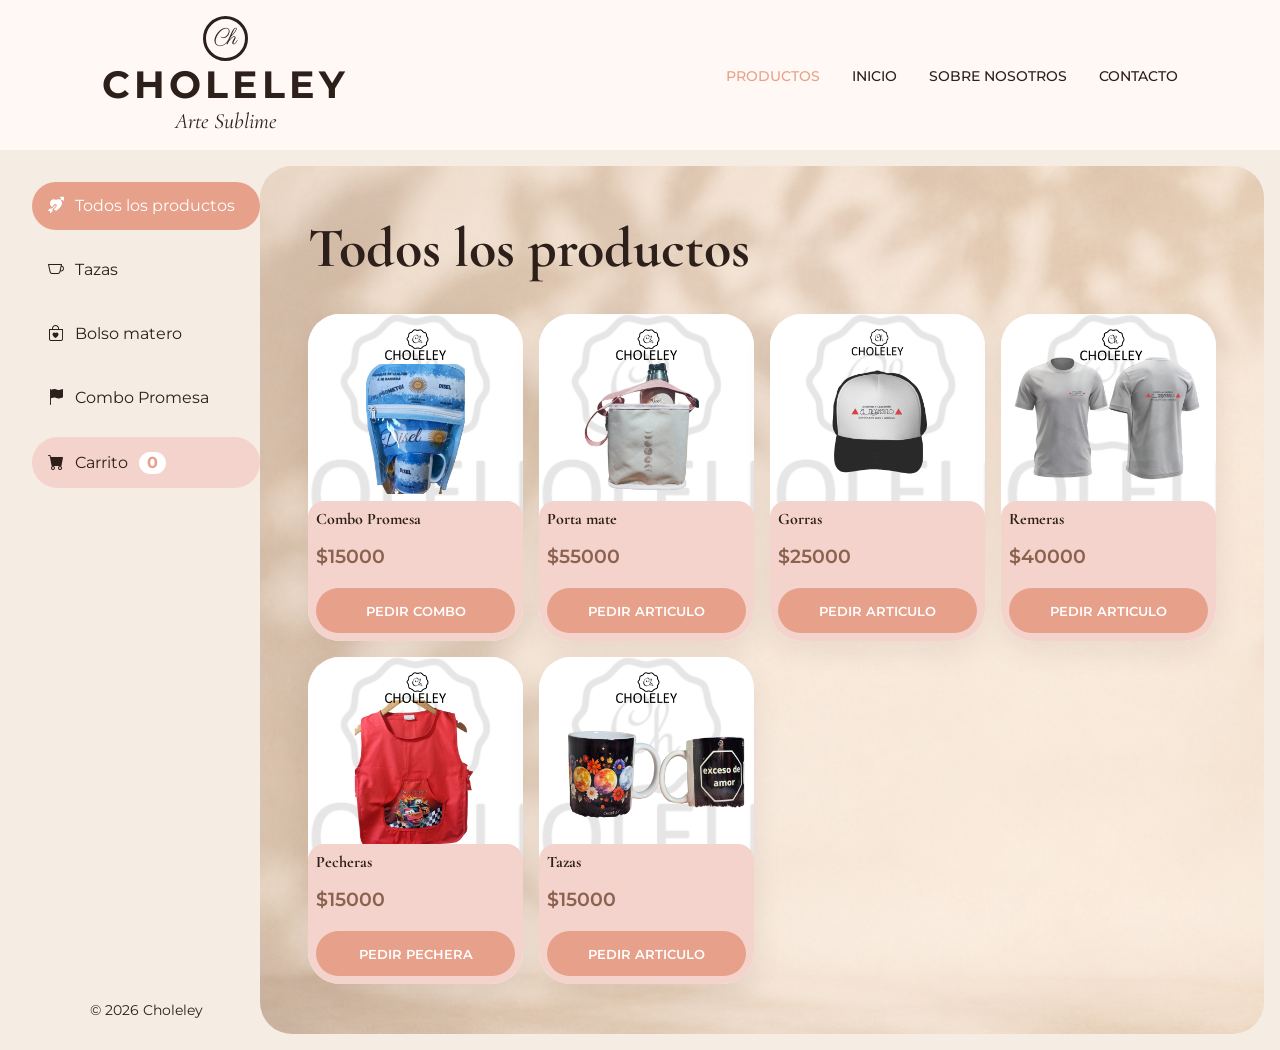
==== productos.html @ da4ddd33 "primer commit" ====
<!DOCTYPE html>
<html lang="en">
<head>
    <meta charset="UTF-8">
    <meta name="viewport" content="width=device-width, initial-scale=1.0">
    <link rel="stylesheet" href="https://cdn.jsdelivr.net/npm/bootstrap-icons@1.13.1/font/bootstrap-icons.min.css">
    <link rel="stylesheet" href="styles/stile.css">
    <link rel="shortcut icon" href="img/favicon.png" type="image/x-icon">
    <title>Choleley e-comerce</title>
</head>
<body class="bodyProductos">
    <header class="headerProductos">
        <div class="logo">
            <span class="logoIcon">Ch</span>
            <h1>CHOLELEY</h1>
            <p>Arte Sublime</p>
        </div>

        <nav class="navbar">
            
            <ul class="menuIndex">
                <li class="menuItem active"><a href="productos.html">Productos</a></li>
                
                <li class="menuItem"><a href="index.html">Inicio</a></li>
                <li class="menuItem"><a href="https://www.instagram.com/choleleycrea?utm_source=ig_web_button_share_sheet&igsh=ZDNlZDc0MzIxNw==" target="_blank">Sobre nosotros</a></li>
                <li class="menuItem"><a href="http://wa.me/2996280373" target="_blank">Contacto</a></li>
            </ul>
        </nav>
    </header>

    <div class="wrapper">
        <aside class="sidebar">
            <nav>
                <ul class="menuProductos">
                    <li>
                        <button class="botonMenu active">
                            <i class="bi bi-arrow-through-heart-fill"></i>
                            Todos los productos
                        </button>
                    </li>

                    <li>
                        <button class="botonMenu">
                            <i class="bi bi-cup"></i>
                            Tazas
                        </button>
                    </li>

                    <li>
                        <button class="botonMenu">
                            <i class="bi bi-bag-heart"></i>
                            Bolso matero
                        </button>
                    </li>

                    <li>
                        <button class="botonMenu">
                            <i class="bi bi-flag-fill"></i>
                            Combo Promesa
                        </button>
                    </li>

                    <li>
                        <a class="botonMenu botonCarrito" href="carrito.html">
                            <i class="bi bi-cart-fill"></i>
                            Carrito <span class="numerito">0</span>
                        </a>
                    </li>
                </ul>
            </nav>

            <footer>
                <p class="textoFooter">© 2026 Choleley</p>
            </footer>
        </aside>
    
        <main class="mainProductos">
            <h2 class="tituloPrincipal">Todos los productos</h2>
            <div class="contenedorProductos">
                <div class="producto">
                    <img class="productoImg" src="./img/comboPromesa.png" alt="Combo promesa">
                    <div class="productoDetalles">
                        <h3 class="productoTitulo">Combo Promesa</h3>
                        <p class="productoPrecio">$15000</p>
                        <button class="productoBtn">Pedir combo</button>
                    </div>
                </div>
                <div class="producto">
                    <img class="productoImg" src="./img/bolsoMatero.png" alt="Bolso para mate">
                    <div class="productoDetalles">
                        <h3 class="productoTitulo">Porta mate </h3>
                        <p class="productoPrecio">$55000</p>
                        <button class="productoBtn">Pedir Articulo</button>
                    </div>
                </div>
                <div class="producto">
                    <img class="productoImg" src="./img/gorra.png" alt="Gorras">
                    <div class="productoDetalles">
                        <h3 class="productoTitulo">Gorras </h3>
                        <p class="productoPrecio">$25000</p>
                        <button class="productoBtn">Pedir Articulo</button>
                    </div>
                </div>
                <div class="producto">
                    <img class="productoImg" src="./img/remera.png" alt="Combo promesa">
                    <div class="productoDetalles">
                        <h3 class="productoTitulo">Remeras </h3>
                        <p class="productoPrecio">$40000</p>
                        <button class="productoBtn">Pedir Articulo</button>
                    </div>
                </div>
                <div class="producto">
                    <img class="productoImg" src="./img/pechera.png" alt="Combo promesa">
                    <div class="productoDetalles">
                        <h3 class="productoTitulo">Pecheras</h3>
                        <p class="productoPrecio">$15000</p>
                        <button class="productoBtn">Pedir pechera</button>
                    </div>
                </div>
                <div class="producto">
                    <img class="productoImg" src="./img/tazas.png" alt="Combo promesa">
                    <div class="productoDetalles">
                        <h3 class="productoTitulo">Tazas</h3>
                        <p class="productoPrecio">$15000</p>
                        <button class="productoBtn">Pedir Articulo</button>
                    </div>
                </div>
            </div>
        </main>
    </div>

    <script src="./js/main.js"></script>
</body>
</html>
---- styles/stile.css ----
@import url('https://fonts.googleapis.com/css2?family=Cormorant+Garamond:wght@400;500;600;700&family=Montserrat:wght@300;400;500;600;700&family=Parisienne&display=swap');

:root{
    --colorPrimary: #E7A08A;
    --colorSecondary: #F3D3CB;
    --colorBg: #F5ECE4;
    --colorLight: #FFF8F4;
    --colorAccent: #8A624F;

/**Textos*/
    --colorText: #2D1F1A;
    --colorTextToft: #6B5A54;
    --fontTitle: "Cormorant Garamond", serif;
    --fontScript: "Parisienne", cursive;
    --fontText: "Montserrat", sans-serif;
}

*{
    padding: 0;
    margin: 0;
    box-sizing: border-box;
}

body{
    font-family: var(--fontText);
    
    color: var(--colorText);
}
main{
    background-image:url(/mochila-bolso.png;);
}

.header{
    background-color: var(--colorLight);
    padding: 1rem 8%;
    display: flex;
    justify-content: space-between;
    align-items: center;
    
}

.logo{
    text-align: center;
}

.logoIcon{
    display: inline-flex;
    width: 45px;
    height: 45px;
    border: 3px solid var(--colorText);
    border-radius: 50%;
    align-items: center;
    justify-content: center;
    font-family: var(--fontScript);
    font-size: 22px;
}

.logo h1{
    font-size: 38px;
    letter-spacing: 4px;
    font-weight: 700;
}

.logo p{
    font-family: var(--fontTitle);
    font-style: italic;
    font-size: 22px;
}

.menu{
    display: flex;
    gap: 35px;
    list-style: none;
}

.menu a{
    text-decoration: none;
    color: var(--colorText);
    text-transform: uppercase;
    font-size: 14px;
    font-weight: 500;
}

.menu a:hover{
    color: var(--colorPrimary);
}

.hero{
    background-image:url(../img/mochila-bolso.png.png);
    background-size: cover;
    background-position: center center;
    background-repeat: no-repeat;
    min-height: 80vh;
    padding: 60px 8%;
    display: grid;
    grid-template-columns: 1fr 1.2fr;
    align-items: center;
    gap: 40px;
}

.heroText h2{
    font-family: var(--fontTitle);
    font-size: 72px;
    line-height: 0.95;
    font-weight: 600;
    color: var(--colorText);
}

.heroText h2 span{
    display: block;
    font-family: var(--fontScript);
    font-size: 76px;
    color: var(--colorPrimary);
    font-weight: 400;
}

.heroText p{
    margin: 30px 0;
    max-width: 480px;
    font-size: 20px;
    line-height: 1.6;
    color: var(--colorTextToft);
}

.btn{
    display: inline-block;
    background-color: var(--colorPrimary);
    color: white;
    padding: 16px 32px;
    border-radius: 40px;
    text-decoration: none;
    text-transform: uppercase;
    font-weight: 600;
    letter-spacing: 1px;
}

.btn:hover{
    background-color: var(--colorAccent);
}

.heroImg img{
    width: 100%;
    display: block;
}

.beneficios{
    display: grid;
    grid-template-columns: repeat(4, 1fr);
    gap: 25px;
    padding: 35px 8%;
    background-color: var(--colorLight);
}

.beneficio{
    border-right: 1px solid var(--colorSecondary);
    padding: 10px 20px;
}

.beneficio:last-child{
    border-right: none;
}

.beneficio h3{
    color: var(--colorText);
    font-size: 18px;
    margin-bottom: 8px;
}

.beneficio p{
    color: var(--colorTextToft);
    font-size: 15px;
}

/* Responsive */

@media(max-width: 900px){
    .header{
        flex-direction: column;
        gap: 20px;
    }

    .menu{
        flex-wrap: wrap;
        justify-content: center;
        gap: 18px;
    }

    .hero{
        grid-template-columns: 1fr;
        text-align: center;
    }

    .heroText p{
        margin-left: auto;
        margin-right: auto;
    }

    .heroText h2{
        font-size: 52px;
    }

    .heroText h2 span{
        font-size: 58px;
    }

    .beneficios{
        grid-template-columns: 1fr 1fr;
    }
}

@media(max-width: 500px){
    .heroText h2{
        font-size: 42px;
    }

    .heroText h2 span{
        font-size: 48px;
    }

    .beneficios{
        grid-template-columns: 1fr;
    }

    .beneficio{
        border-right: none;
        border-bottom: 1px solid var(--colorSecondary);
    }
}

/**PRODUCTOS **/
.bodyProductos{
    background-color: var(--colorBg);
    color: var(--colorText);
    font-family: var(--fontText);
}

/* HEADER */

.headerProductos{
    background-color: var(--colorLight);
    padding: 1rem 8%;
    display: flex;
    justify-content: space-between;
    align-items: center;
}

.logoProductos{
    width: 130px;
}

.menuIndex{
    display: flex;
    gap: 2rem;
    list-style: none;
}

.menuItem a{
    text-decoration: none;
    color: var(--colorText);
    font-size: 0.9rem;
    text-transform: uppercase;
    font-weight: 500;
}

.menuItem a:hover,
.menuItem.active a{
    color: var(--colorPrimary);
}

/* LAYOUT */

.wrapper{
    display: grid;
    grid-template-columns: 260px 1fr;
    min-height: calc(100vh - 100px);
}

/* SIDEBAR */

.sidebar{
    padding: 2rem;
    padding-right: 0;
    color: var(--colorText);
    position: sticky;
    top: 0;
    height: 100vh;
    display: flex;
    flex-direction: column;
    justify-content: space-between;
}

.menuProductos{
    display: flex;
    flex-direction: column;
    gap: 1rem;
    list-style-type: none;
}
.mainProductos{
    background-image: url(../img/fondo.png);
    margin: 1rem;
    margin-left: 0;
    border-radius: 2rem;
    padding: 3rem;
}

.botonMenu{
    width: 100%;
    border: none;
    background-color: transparent;
    color: var(--colorText);
    font-family: var(--fontText);
    font-size: 1rem;
    text-align: left;
    padding: 0.9rem 1rem;
    border-radius: 2rem;
    cursor: pointer;
    text-decoration: none;
    display: flex;
    align-items: center;
    gap: 0.7rem;
    transition: 0.3s;
}

.botonMenu:hover,
.botonMenu.active{
    background-color: var(--colorPrimary);
    color: white;
}

.botonCarrito{
    background-color: var(--colorSecondary);
}

.numerito{
    background-color: white;
    color: var(--colorPrimary);
    padding: 0.1rem 0.5rem;
    border-radius: 1rem;
    font-weight: 700;
}

.textoFooter{
    color: var(--colorTextSoft);
    font-size: 0.85rem;
    text-align: center;
}

/* MAIN */

.contenidoProductos{
    padding: 3rem 8%;
}

.tituloPrincipal{
    font-family: var(--fontTitle);
    font-size: 3.5rem;
    color: var(--colorText);
    margin-bottom: 2rem;
}

/* PRODUCTOS */

.contenedorProductos{
    display: grid;
    grid-template-columns: repeat(4,1fr);
    gap: 1rem;
}
.productoImg{
    max-width: 100%;
    border-radius: 1rem;
}
.producto{
    background-color: var(--colorLight);
    border-radius: 2rem;
    overflow: hidden;
    box-shadow: 0 10px 30px rgba(45,31,26,0.08);
    transition: 0.3s;
}

.producto:hover{
    transform: translateY(-5px);
}

.productoDetalles{
    background-color: var(--colorSecondary);
    color: var(--colorText);
    padding: .5rem;
    border-radius: 1rem;
    margin-top: -2rem;
    position: relative;
    display: flex;
    flex-direction: column;
    gap: .25rem;
}

.productoTitulo{
    font-family: var(--fontTitle);
    font-size: 1rem;
    color: var(--colorText);
}

.productoPrecio{
    color: var(--colorAccent);
    font-size: 1.2rem;
    font-weight: 600;
    margin: 0.7rem 0 1rem;
}

.productoBtn{
    width: 100%;
    border: none;
    background-color: var(--colorPrimary);
    color: white;
    padding: 0.9rem;
    border-radius: 2rem;
    font-family: var(--fontText);
    font-weight: 600;
    cursor: pointer;
    text-transform: uppercase;
    transition: 0.3s;
}

.productoBtn:hover{
    background-color: var(--colorAccent);
}

/* RESPONSIVE */

@media(max-width: 900px){
    .sidebar{
        position: static;
        width: 100%;
        height: auto;
        padding: 1rem;
        border-right: none;
        border-bottom: 1px solid var(--colorSecondary);
    }

    .wrapper{
        display: grid;
        grid-template-columns: 1fr;
        width: 100%;
    }

    .menuProductos{
        display: flex;
        flex-direction: row;
        flex-wrap: wrap;
        justify-content: center;
        gap: .7rem;
    }

    .botonMenu{
        width: auto;
        font-size: .85rem;
        padding: .7rem 1rem;
        white-space: nowrap;
    }

    .botonCarrito{
        width: 100%;
        justify-content: center;
    }

    .contenidoProductos{
        padding: 2rem 1rem;
    }

    .tituloPrincipal{
        position: static;
        font-size: 2.5rem;
        text-align: center;
        margin-bottom: 1.5rem;
    }
}

@media(max-width: 600px){
    @media(max-width: 600px){

    .contenedorProductos{
        grid-template-columns: 1fr;
        gap: 1.5rem;
    }

    .producto{
        max-width: 350px;
        margin: 0 auto;
    }

    .productoImg{
        height: 220px;
        object-fit: contain;
        padding: 1rem;
    }

    .textoFooter{
        display: none;
    }
}
}
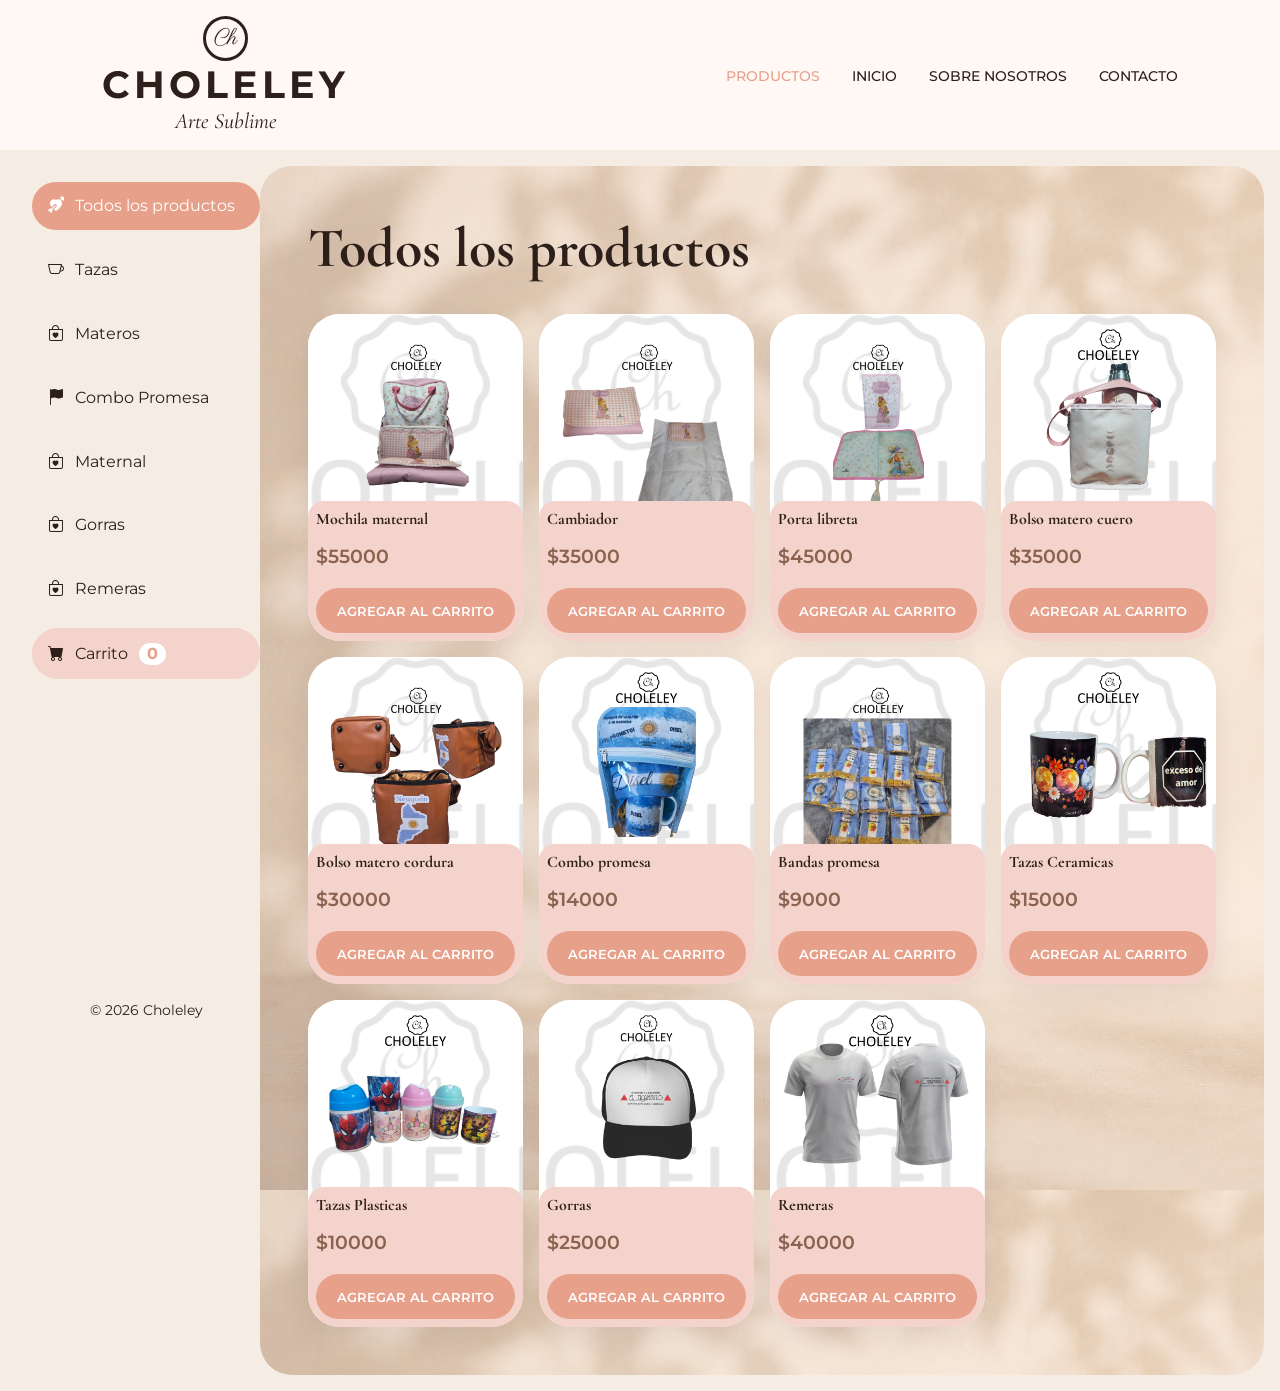
==== commit fc51409f: "Commit de JS" ====
--- a/productos.html
+++ b/productos.html
@@ -33,37 +33,56 @@
             <nav>
                 <ul class="menuProductos">
                     <li>
-                        <button class="botonMenu active">
+                        <button id="todos" class="botonMenu botonCategoria active">
                             <i class="bi bi-arrow-through-heart-fill"></i>
                             Todos los productos
                         </button>
                     </li>
 
                     <li>
-                        <button class="botonMenu">
+                        <button id="taza" class="botonMenu botonCategoria">
                             <i class="bi bi-cup"></i>
                             Tazas
                         </button>
                     </li>
 
                     <li>
-                        <button class="botonMenu">
+                        <button id="matero" class="botonMenu botonCategoria">
                             <i class="bi bi-bag-heart"></i>
-                            Bolso matero
+                            Materos
                         </button>
                     </li>
 
                     <li>
-                        <button class="botonMenu">
+                        <button id="promesa" class="botonMenu botonCategoria">
                             <i class="bi bi-flag-fill"></i>
                             Combo Promesa
                         </button>
                     </li>
 
                     <li>
+                        <button id="maternal" class="botonMenu botonCategoria">
+                            <i class="bi bi-bag-heart"></i>
+                            Maternal
+                        </button>
+                    </li>
+                    <li>
+                        <button id="gorra" class="botonMenu botonCategoria">
+                            <i class="bi bi-bag-heart"></i>
+                            Gorras
+                        </button>
+                    </li>
+                    <li>
+                        <button id="remera" class="botonMenu botonCategoria">
+                            <i class="bi bi-bag-heart"></i>
+                            Remeras
+                        </button>
+                    </li>
+
+                    <li>
                         <a class="botonMenu botonCarrito" href="carrito.html">
                             <i class="bi bi-cart-fill"></i>
-                            Carrito <span class="numerito">0</span>
+                            Carrito <span id="#numerito" class="numerito">0</span>
                         </a>
                     </li>
                 </ul>
@@ -75,56 +94,9 @@
         </aside>
     
         <main class="mainProductos">
-            <h2 class="tituloPrincipal">Todos los productos</h2>
-            <div class="contenedorProductos">
-                <div class="producto">
-                    <img class="productoImg" src="./img/comboPromesa.png" alt="Combo promesa">
-                    <div class="productoDetalles">
-                        <h3 class="productoTitulo">Combo Promesa</h3>
-                        <p class="productoPrecio">$15000</p>
-                        <button class="productoBtn">Pedir combo</button>
-                    </div>
-                </div>
-                <div class="producto">
-                    <img class="productoImg" src="./img/bolsoMatero.png" alt="Bolso para mate">
-                    <div class="productoDetalles">
-                        <h3 class="productoTitulo">Porta mate </h3>
-                        <p class="productoPrecio">$55000</p>
-                        <button class="productoBtn">Pedir Articulo</button>
-                    </div>
-                </div>
-                <div class="producto">
-                    <img class="productoImg" src="./img/gorra.png" alt="Gorras">
-                    <div class="productoDetalles">
-                        <h3 class="productoTitulo">Gorras </h3>
-                        <p class="productoPrecio">$25000</p>
-                        <button class="productoBtn">Pedir Articulo</button>
-                    </div>
-                </div>
-                <div class="producto">
-                    <img class="productoImg" src="./img/remera.png" alt="Combo promesa">
-                    <div class="productoDetalles">
-                        <h3 class="productoTitulo">Remeras </h3>
-                        <p class="productoPrecio">$40000</p>
-                        <button class="productoBtn">Pedir Articulo</button>
-                    </div>
-                </div>
-                <div class="producto">
-                    <img class="productoImg" src="./img/pechera.png" alt="Combo promesa">
-                    <div class="productoDetalles">
-                        <h3 class="productoTitulo">Pecheras</h3>
-                        <p class="productoPrecio">$15000</p>
-                        <button class="productoBtn">Pedir pechera</button>
-                    </div>
-                </div>
-                <div class="producto">
-                    <img class="productoImg" src="./img/tazas.png" alt="Combo promesa">
-                    <div class="productoDetalles">
-                        <h3 class="productoTitulo">Tazas</h3>
-                        <p class="productoPrecio">$15000</p>
-                        <button class="productoBtn">Pedir Articulo</button>
-                    </div>
-                </div>
+            <h2 id="tituloPrincipal" class="tituloPrincipal">Todos los productos</h2>
+            <div id="contenedorProductos" class="contenedorProductos">
+                <!--JS-->
             </div>
         </main>
     </div>
--- a/styles/stile.css
+++ b/styles/stile.css
@@ -186,8 +186,11 @@
     }
 
     .hero{
-        grid-template-columns: 1fr;
         text-align: center;
+    }
+    .heroText{
+        background-color: var(--colorLight);
+        border-radius: 4px;
     }
 
     .heroText p{
@@ -427,6 +430,10 @@
 /* RESPONSIVE */
 
 @media(max-width: 900px){
+    .headerProductos{
+        flex-direction: column;
+        gap: 20px;
+    }
     .sidebar{
         position: static;
         width: 100%;
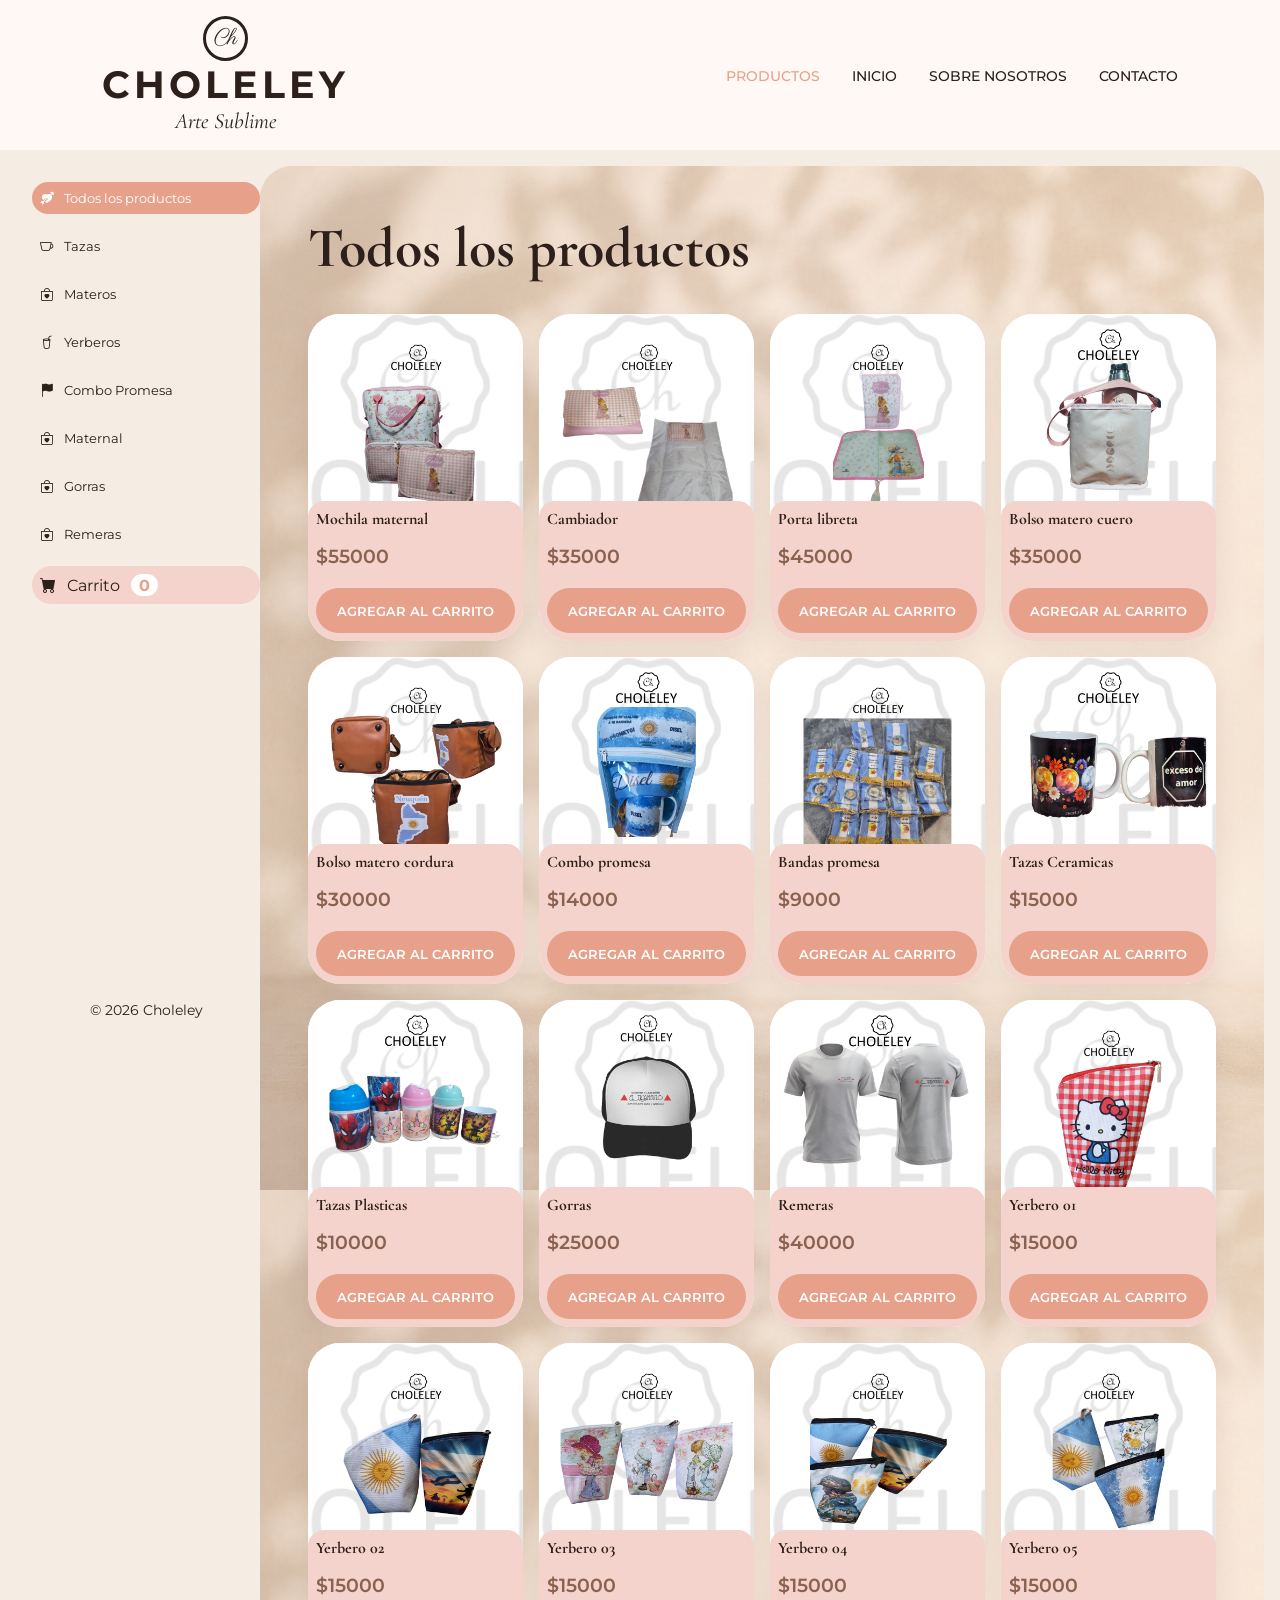
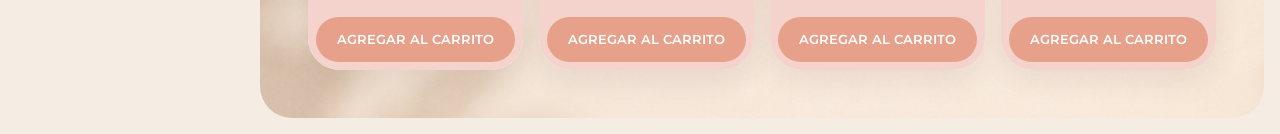
==== commit 58c93202: "Yerberos" ====
--- a/productos.html
+++ b/productos.html
@@ -52,6 +52,12 @@
                             Materos
                         </button>
                     </li>
+                    <li>
+                        <button id="yerbero" class="botonMenu botonCategoria">
+                        <i class="bi bi-cup-straw"></i></i>
+                            Yerberos
+                        </button>
+                    </li>
 
                     <li>
                         <button id="promesa" class="botonMenu botonCategoria">
@@ -82,7 +88,7 @@
                     <li>
                         <a class="botonMenu botonCarrito" href="carrito.html">
                             <i class="bi bi-cart-fill"></i>
-                            Carrito <span id="#numerito" class="numerito">0</span>
+                            Carrito <span id="numerito" class="numerito">0</span>
                         </a>
                     </li>
                 </ul>
--- a/styles/stile.css
+++ b/styles/stile.css
@@ -312,9 +312,8 @@
     background-color: transparent;
     color: var(--colorText);
     font-family: var(--fontText);
-    font-size: 1rem;
     text-align: left;
-    padding: 0.9rem 1rem;
+    padding: .5rem;
     border-radius: 2rem;
     cursor: pointer;
     text-decoration: none;
